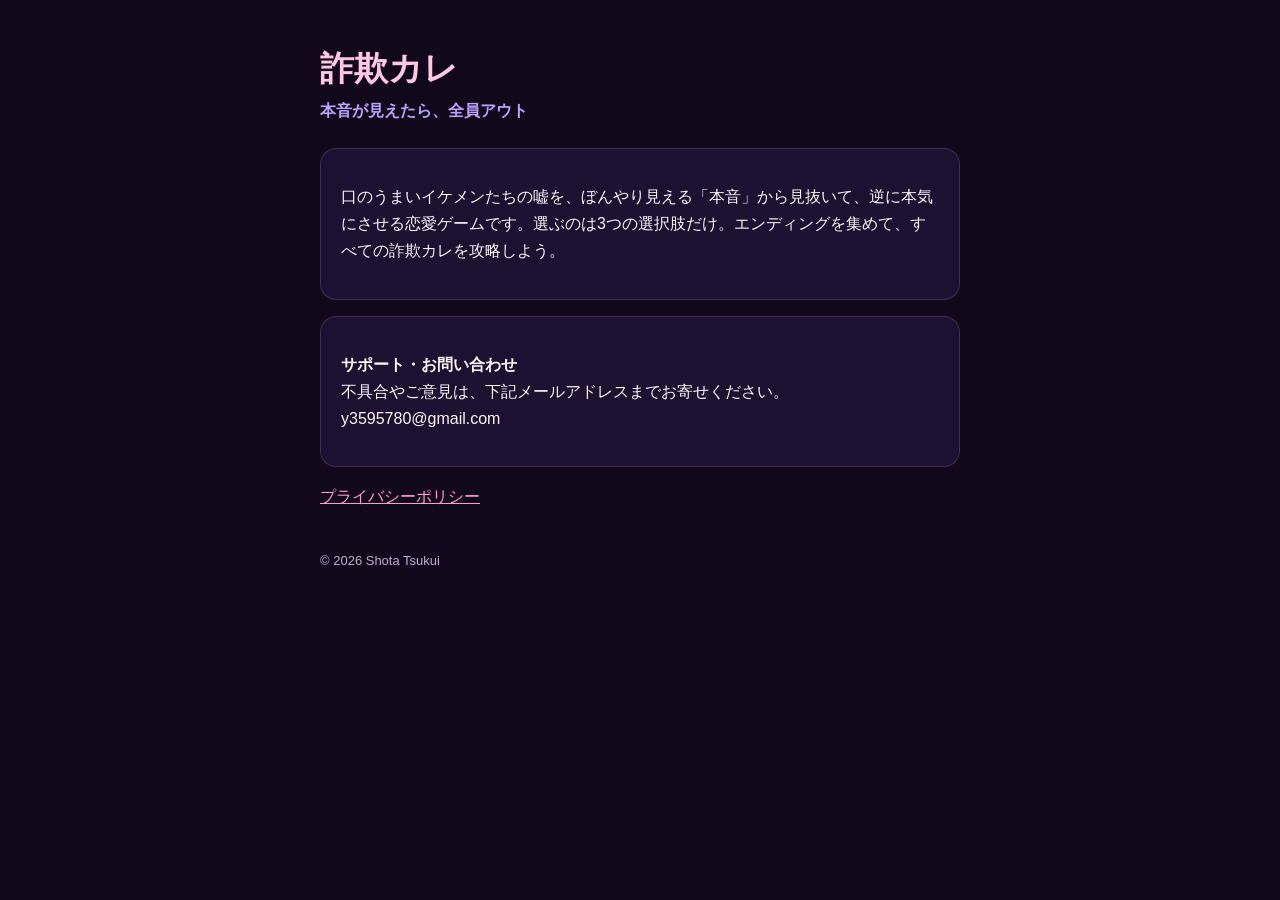
==== index.html @ 262b5b4f "Create index.html" ====
<!DOCTYPE html>
<html lang="ja">
<head>
<meta charset="utf-8">
<meta name="viewport" content="width=device-width, initial-scale=1">
<title>詐欺カレ〜本音が見えたら全員アウト〜</title>
<style>
body{margin:0;background:#12081c;color:#fff7fb;font:16px/1.7 "Hiragino Maru Gothic ProN","Hiragino Sans",sans-serif}
main{max-width:640px;margin:0 auto;padding:48px 20px}
h1{font-size:34px;line-height:1.2;margin:0 0 8px;color:#ffc7e3}
.sub{color:#b9a4ff;font-weight:700;margin:0 0 24px}
a{color:#ff9fcd}
.card{background:#1e1030;border:1px solid #ffffff22;border-radius:16px;padding:18px 20px;margin:16px 0}
footer{color:#bfaecf;font-size:13px;margin-top:40px}
</style>
</head>
<body>
<main>
<h1>詐欺カレ</h1>
<p class="sub">本音が見えたら、全員アウト</p>
<div class="card">
<p>口のうまいイケメンたちの嘘を、ぼんやり見える「本音」から見抜いて、逆に本気にさせる恋愛ゲームです。選ぶのは3つの選択肢だけ。エンディングを集めて、すべての詐欺カレを攻略しよう。</p>
</div>
<div class="card">
<p><strong>サポート・お問い合わせ</strong><br>不具合やご意見は、下記メールアドレスまでお寄せください。<br>y3595780@gmail.com</p>
</div>
<p><a href="privacy.html">プライバシーポリシー</a></p>
<footer>© 2026 Shota Tsukui</footer>
</main>
</body>
</html>
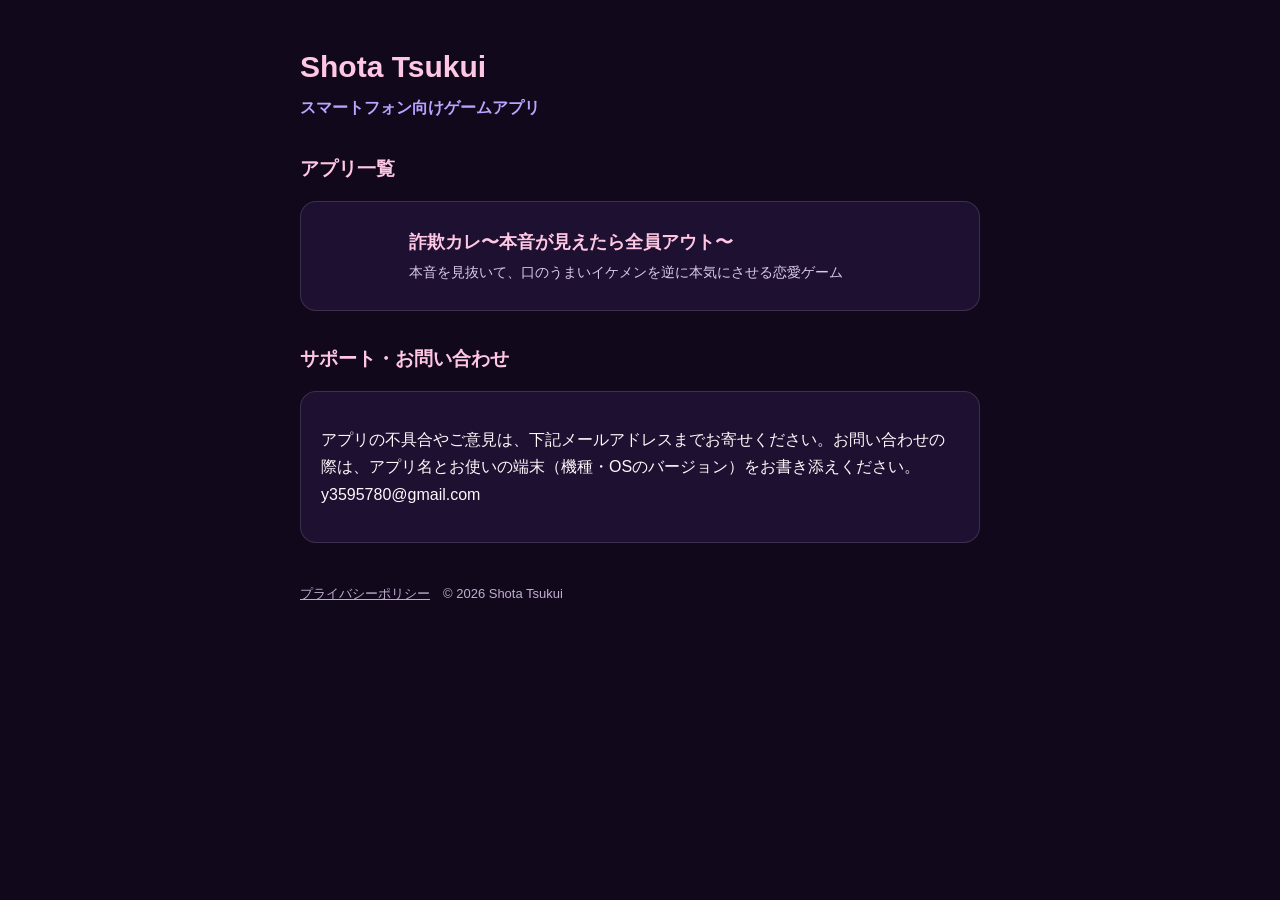
==== commit 193f245d: "Update index.html" ====
--- a/index.html
+++ b/index.html
@@ -3,29 +3,29 @@
 <head>
 <meta charset="utf-8">
 <meta name="viewport" content="width=device-width, initial-scale=1">
-<title>詐欺カレ〜本音が見えたら全員アウト〜</title>
-<style>
-body{margin:0;background:#12081c;color:#fff7fb;font:16px/1.7 "Hiragino Maru Gothic ProN","Hiragino Sans",sans-serif}
-main{max-width:640px;margin:0 auto;padding:48px 20px}
-h1{font-size:34px;line-height:1.2;margin:0 0 8px;color:#ffc7e3}
-.sub{color:#b9a4ff;font-weight:700;margin:0 0 24px}
-a{color:#ff9fcd}
-.card{background:#1e1030;border:1px solid #ffffff22;border-radius:16px;padding:18px 20px;margin:16px 0}
-footer{color:#bfaecf;font-size:13px;margin-top:40px}
-</style>
+<title>Shota Tsukui｜スマホゲーム</title>
+<meta name="description" content="Shota Tsukuiが提供するスマートフォン向けゲームアプリの公式サイトです。">
+<link rel="stylesheet" href="style.css">
 </head>
 <body>
 <main>
-<h1>詐欺カレ</h1>
-<p class="sub">本音が見えたら、全員アウト</p>
+<h1>Shota Tsukui</h1>
+<p class="sub">スマートフォン向けゲームアプリ</p>
+
+<h2>アプリ一覧</h2>
+<!-- アプリを追加するときは、下のカードを1つコピーして中身を書き換える -->
+<a class="card app" href="sagikare/">
+<img src="sagikare/icon.png" alt="" onerror="this.style.visibility='hidden'">
+<div><b>詐欺カレ〜本音が見えたら全員アウト〜</b><span>本音を見抜いて、口のうまいイケメンを逆に本気にさせる恋愛ゲーム</span></div>
+</a>
+<!-- /アプリ一覧 -->
+
+<h2>サポート・お問い合わせ</h2>
 <div class="card">
-<p>口のうまいイケメンたちの嘘を、ぼんやり見える「本音」から見抜いて、逆に本気にさせる恋愛ゲームです。選ぶのは3つの選択肢だけ。エンディングを集めて、すべての詐欺カレを攻略しよう。</p>
+<p>アプリの不具合やご意見は、下記メールアドレスまでお寄せください。お問い合わせの際は、アプリ名とお使いの端末（機種・OSのバージョン）をお書き添えください。<br>y3595780@gmail.com</p>
 </div>
-<div class="card">
-<p><strong>サポート・お問い合わせ</strong><br>不具合やご意見は、下記メールアドレスまでお寄せください。<br>y3595780@gmail.com</p>
-</div>
-<p><a href="privacy.html">プライバシーポリシー</a></p>
-<footer>© 2026 Shota Tsukui</footer>
+
+<footer><a href="privacy.html">プライバシーポリシー</a>　© 2026 Shota Tsukui</footer>
 </main>
 </body>
 </html>
--- a/style.css
+++ b/style.css
@@ -0,0 +1,14 @@
+body{margin:0;background:#12081c;color:#fff7fb;font:16px/1.7 "Hiragino Maru Gothic ProN","Hiragino Sans",sans-serif}
+main{max-width:680px;margin:0 auto;padding:48px 20px}
+h1{font-size:30px;line-height:1.25;margin:0 0 8px;color:#ffc7e3}
+h2{font-size:19px;margin:32px 0 8px;color:#ffc7e3}
+.sub{color:#b9a4ff;font-weight:700;margin:0 0 24px}
+a{color:#ff9fcd}
+.card{background:#1e1030;border:1px solid #ffffff22;border-radius:16px;padding:18px 20px;margin:16px 0}
+.app{display:flex;gap:16px;align-items:center;text-decoration:none;color:inherit}
+.app img{width:72px;height:72px;border-radius:16px;object-fit:cover;background:#2a1840;flex:none}
+.app b{display:block;font-size:18px;color:#ffc7e3}
+.app span{font-size:14px;color:#d9cbe8}
+nav{font-size:14px;margin-bottom:24px}
+footer{color:#bfaecf;font-size:13px;margin-top:40px}
+footer a{color:#bfaecf}
